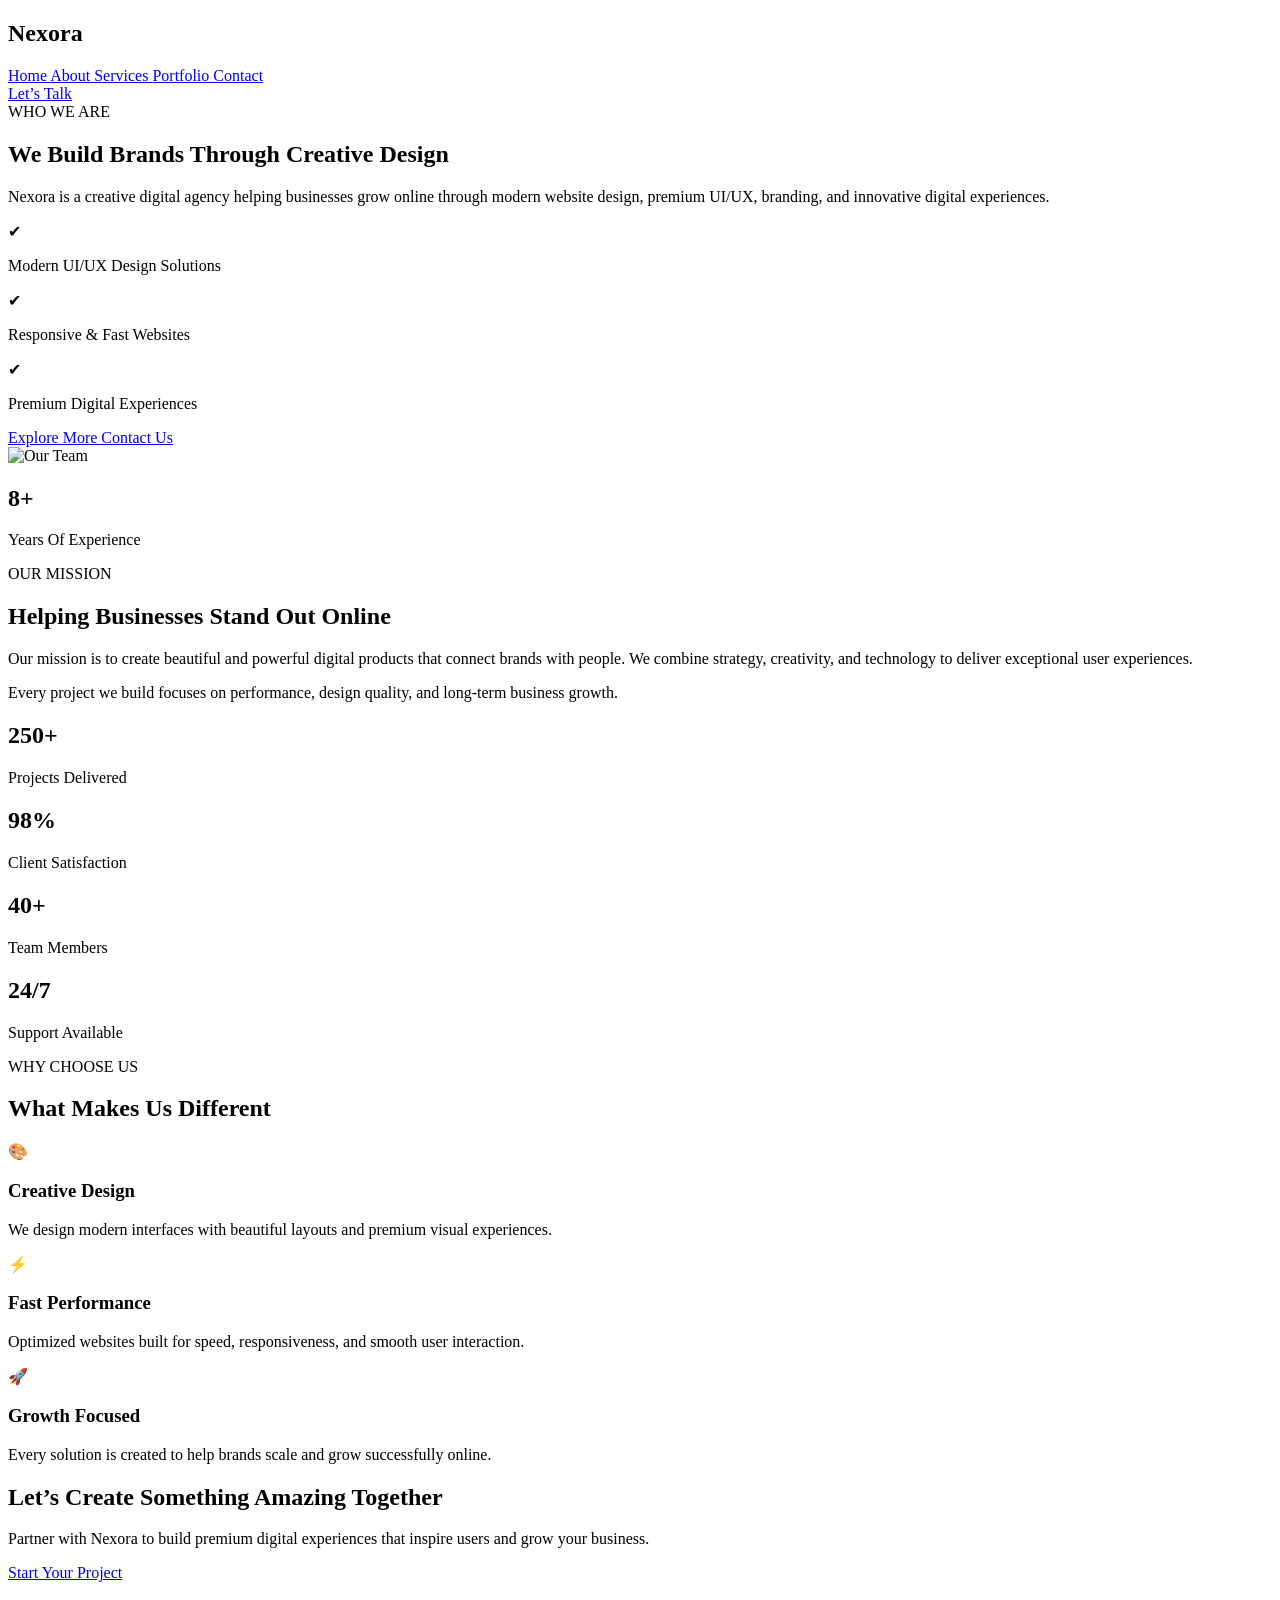
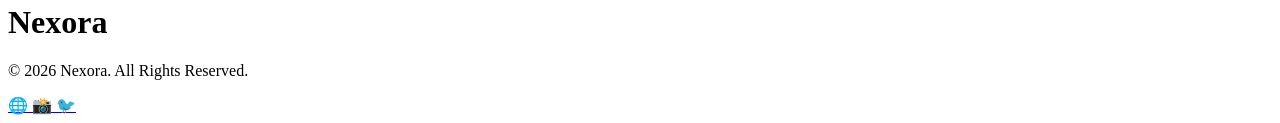
==== about-us.html @ 6b32eebc "create about us page" ====
<!doctype html>
<html lang="en">
  <head>
    <meta charset="UTF-8" />
    <meta name="viewport" content="width=device-width, initial-scale=1.0" />

    <title>About Us - Nexora</title>

    <!-- Tailwind CSS -->
    <script src="https://cdn.tailwindcss.com"></script>
  </head>

  <body class="bg-[#060816] text-white overflow-x-hidden">
    <!-- ================= BACKGROUND EFFECTS ================= -->

    <div
      class="absolute top-0 left-0 w-[500px] h-[500px] bg-cyan-500/10 blur-3xl rounded-full"
    ></div>

    <div
      class="absolute bottom-0 right-0 w-[500px] h-[500px] bg-blue-500/10 blur-3xl rounded-full"
    ></div>

    <!-- ================= NAVBAR ================= -->

    <nav
      class="fixed top-0 left-0 w-full z-50 bg-[#0D1326]/80 backdrop-blur-xl border-b border-white/10"
    >
      <div
        class="max-w-7xl mx-auto px-6 py-5 flex items-center justify-between"
      >
        <!-- Logo -->

        <h1
          class="text-3xl font-black bg-gradient-to-r from-cyan-400 to-blue-500 bg-clip-text text-transparent"
        >
          Nexora
        </h1>

        <!-- Menu -->

        <div class="hidden md:flex items-center gap-10 text-[17px]">
          <a href="#" class="hover:text-cyan-400 duration-300"> Home </a>

          <a href="#" class="text-cyan-400"> About </a>

          <a href="#" class="hover:text-cyan-400 duration-300"> Services </a>

          <a href="#" class="hover:text-cyan-400 duration-300"> Portfolio </a>

          <a href="#" class="hover:text-cyan-400 duration-300"> Contact </a>
        </div>

        <!-- Button -->

        <a
          href="#"
          class="hidden md:block bg-gradient-to-r from-cyan-400 to-blue-500 text-black font-bold px-6 py-3 rounded-full hover:scale-105 duration-300"
        >
          Let’s Talk
        </a>
      </div>
    </nav>

    <!-- ================= HERO SECTION ================= -->

    <section class="pt-40 pb-24 relative">
      <div
        class="max-w-7xl mx-auto px-6 grid lg:grid-cols-2 gap-20 items-center"
      >
        <!-- LEFT CONTENT -->

        <div>
          <span
            class="bg-cyan-500/10 border border-cyan-400/20 px-5 py-2 rounded-full text-cyan-300 text-sm tracking-widest"
          >
            WHO WE ARE
          </span>

          <h1 class="text-5xl md:text-7xl font-black leading-tight mt-8">
            We Build Brands Through
            <span
              class="bg-gradient-to-r from-cyan-400 to-blue-500 bg-clip-text text-transparent"
            >
              Creative Design
            </span>
          </h1>

          <p class="text-gray-400 text-lg leading-9 mt-8 max-w-2xl">
            Nexora is a creative digital agency helping businesses grow online
            through modern website design, premium UI/UX, branding, and
            innovative digital experiences.
          </p>

          <!-- Features -->

          <div class="mt-10 flex flex-col gap-5">
            <div class="flex items-center gap-4">
              <div
                class="w-12 h-12 rounded-2xl bg-gradient-to-r from-cyan-400 to-blue-500 flex items-center justify-center text-black font-black"
              >
                ✔
              </div>

              <p class="text-lg text-gray-300">Modern UI/UX Design Solutions</p>
            </div>

            <div class="flex items-center gap-4">
              <div
                class="w-12 h-12 rounded-2xl bg-gradient-to-r from-blue-500 to-cyan-400 flex items-center justify-center text-black font-black"
              >
                ✔
              </div>

              <p class="text-lg text-gray-300">Responsive & Fast Websites</p>
            </div>

            <div class="flex items-center gap-4">
              <div
                class="w-12 h-12 rounded-2xl bg-gradient-to-r from-cyan-400 to-blue-500 flex items-center justify-center text-black font-black"
              >
                ✔
              </div>

              <p class="text-lg text-gray-300">Premium Digital Experiences</p>
            </div>
          </div>

          <!-- Buttons -->

          <div class="flex flex-wrap gap-5 mt-12">
            <a
              href="#"
              class="bg-gradient-to-r from-cyan-400 to-blue-500 text-black font-bold px-8 py-4 rounded-2xl hover:scale-105 duration-300"
            >
              Explore More
            </a>

            <a
              href="#"
              class="border border-white/10 bg-white/5 hover:bg-white/10 px-8 py-4 rounded-2xl font-semibold duration-300"
            >
              Contact Us
            </a>
          </div>
        </div>

        <!-- RIGHT IMAGE -->

        <div class="relative">
          <!-- Main Image -->

          <div
            class="bg-white/5 border border-white/10 rounded-[40px] p-5 backdrop-blur-xl shadow-2xl shadow-cyan-500/10"
          >
            <img
              src="https://images.unsplash.com/photo-1522071820081-009f0129c71c"
              alt="Our Team"
              class="rounded-[30px] w-full h-[650px] object-cover"
            />
          </div>

          <!-- Floating Card -->

          <div
            class="absolute -bottom-8 -left-8 bg-[#10192F] border border-white/10 rounded-3xl p-8 shadow-2xl"
          >
            <h2 class="text-5xl font-black text-cyan-400">8+</h2>

            <p class="text-gray-400 mt-3 text-lg">Years Of Experience</p>
          </div>
        </div>
      </div>
    </section>

    <!-- ================= COMPANY STORY ================= -->

    <section class="pb-24">
      <div class="max-w-7xl mx-auto px-6">
        <div
          class="bg-white/5 border border-white/10 rounded-[50px] p-10 md:p-16"
        >
          <div class="grid lg:grid-cols-2 gap-20 items-center">
            <!-- LEFT -->

            <div>
              <span class="text-cyan-400 tracking-widest text-sm">
                OUR MISSION
              </span>

              <h2 class="text-5xl font-black leading-tight mt-6">
                Helping Businesses Stand Out Online
              </h2>

              <p class="text-gray-400 text-lg leading-9 mt-8">
                Our mission is to create beautiful and powerful digital products
                that connect brands with people. We combine strategy,
                creativity, and technology to deliver exceptional user
                experiences.
              </p>

              <p class="text-gray-400 text-lg leading-9 mt-6">
                Every project we build focuses on performance, design quality,
                and long-term business growth.
              </p>
            </div>

            <!-- RIGHT STATS -->

            <div class="grid grid-cols-2 gap-8">
              <!-- Stat -->

              <div
                class="bg-[#10192F] border border-white/10 rounded-[30px] p-10 text-center"
              >
                <h2 class="text-5xl font-black text-cyan-400">250+</h2>

                <p class="text-gray-400 mt-4">Projects Delivered</p>
              </div>

              <!-- Stat -->

              <div
                class="bg-[#10192F] border border-white/10 rounded-[30px] p-10 text-center"
              >
                <h2 class="text-5xl font-black text-blue-400">98%</h2>

                <p class="text-gray-400 mt-4">Client Satisfaction</p>
              </div>

              <!-- Stat -->

              <div
                class="bg-[#10192F] border border-white/10 rounded-[30px] p-10 text-center"
              >
                <h2 class="text-5xl font-black text-cyan-400">40+</h2>

                <p class="text-gray-400 mt-4">Team Members</p>
              </div>

              <!-- Stat -->

              <div
                class="bg-[#10192F] border border-white/10 rounded-[30px] p-10 text-center"
              >
                <h2 class="text-5xl font-black text-blue-400">24/7</h2>

                <p class="text-gray-400 mt-4">Support Available</p>
              </div>
            </div>
          </div>
        </div>
      </div>
    </section>

    <!-- ================= WHY CHOOSE US ================= -->

    <section class="pb-24">
      <div class="max-w-7xl mx-auto px-6">
        <!-- Heading -->

        <div class="text-center mb-20">
          <span class="text-cyan-400 tracking-widest text-sm">
            WHY CHOOSE US
          </span>

          <h2 class="text-5xl md:text-6xl font-black mt-6">
            What Makes Us Different
          </h2>
        </div>

        <!-- Grid -->

        <div class="grid md:grid-cols-2 lg:grid-cols-3 gap-10">
          <!-- Card -->

          <div
            class="bg-white/5 border border-white/10 rounded-[35px] p-10 hover:-translate-y-3 duration-300 hover:border-cyan-400/40"
          >
            <div class="text-6xl">🎨</div>

            <h3 class="text-3xl font-black mt-8">Creative Design</h3>

            <p class="text-gray-400 leading-8 mt-5">
              We design modern interfaces with beautiful layouts and premium
              visual experiences.
            </p>
          </div>

          <!-- Card -->

          <div
            class="bg-white/5 border border-white/10 rounded-[35px] p-10 hover:-translate-y-3 duration-300 hover:border-blue-400/40"
          >
            <div class="text-6xl">⚡</div>

            <h3 class="text-3xl font-black mt-8">Fast Performance</h3>

            <p class="text-gray-400 leading-8 mt-5">
              Optimized websites built for speed, responsiveness, and smooth
              user interaction.
            </p>
          </div>

          <!-- Card -->

          <div
            class="bg-white/5 border border-white/10 rounded-[35px] p-10 hover:-translate-y-3 duration-300 hover:border-cyan-400/40"
          >
            <div class="text-6xl">🚀</div>

            <h3 class="text-3xl font-black mt-8">Growth Focused</h3>

            <p class="text-gray-400 leading-8 mt-5">
              Every solution is created to help brands scale and grow
              successfully online.
            </p>
          </div>
        </div>
      </div>
    </section>

    <!-- ================= CTA SECTION ================= -->

    <section class="pb-24">
      <div class="max-w-5xl mx-auto px-6">
        <div
          class="bg-gradient-to-r from-cyan-400 to-blue-500 rounded-[50px] p-16 text-center shadow-2xl"
        >
          <h2 class="text-5xl md:text-6xl font-black text-black leading-tight">
            Let’s Create Something Amazing Together
          </h2>

          <p class="text-black/70 text-lg leading-9 mt-8 max-w-3xl mx-auto">
            Partner with Nexora to build premium digital experiences that
            inspire users and grow your business.
          </p>

          <a
            href="#"
            class="inline-block mt-10 bg-black text-white px-10 py-5 rounded-2xl font-bold hover:scale-105 duration-300"
          >
            Start Your Project
          </a>
        </div>
      </div>
    </section>

    <!-- ================= FOOTER ================= -->

    <footer class="border-t border-white/10 py-10">
      <div
        class="max-w-7xl mx-auto px-6 flex flex-col md:flex-row items-center justify-between gap-5"
      >
        <!-- Logo -->

        <h1
          class="text-2xl font-black bg-gradient-to-r from-cyan-400 to-blue-500 bg-clip-text text-transparent"
        >
          Nexora
        </h1>

        <!-- Copyright -->

        <p class="text-gray-500 text-center">
          © 2026 Nexora. All Rights Reserved.
        </p>

        <!-- Social -->

        <div class="flex gap-5 text-2xl">
          <a href="#" class="hover:text-cyan-400 duration-300"> 🌐 </a>

          <a href="#" class="hover:text-blue-400 duration-300"> 📸 </a>

          <a href="#" class="hover:text-cyan-400 duration-300"> 🐦 </a>
        </div>
      </div>
    </footer>
  </body>
</html>
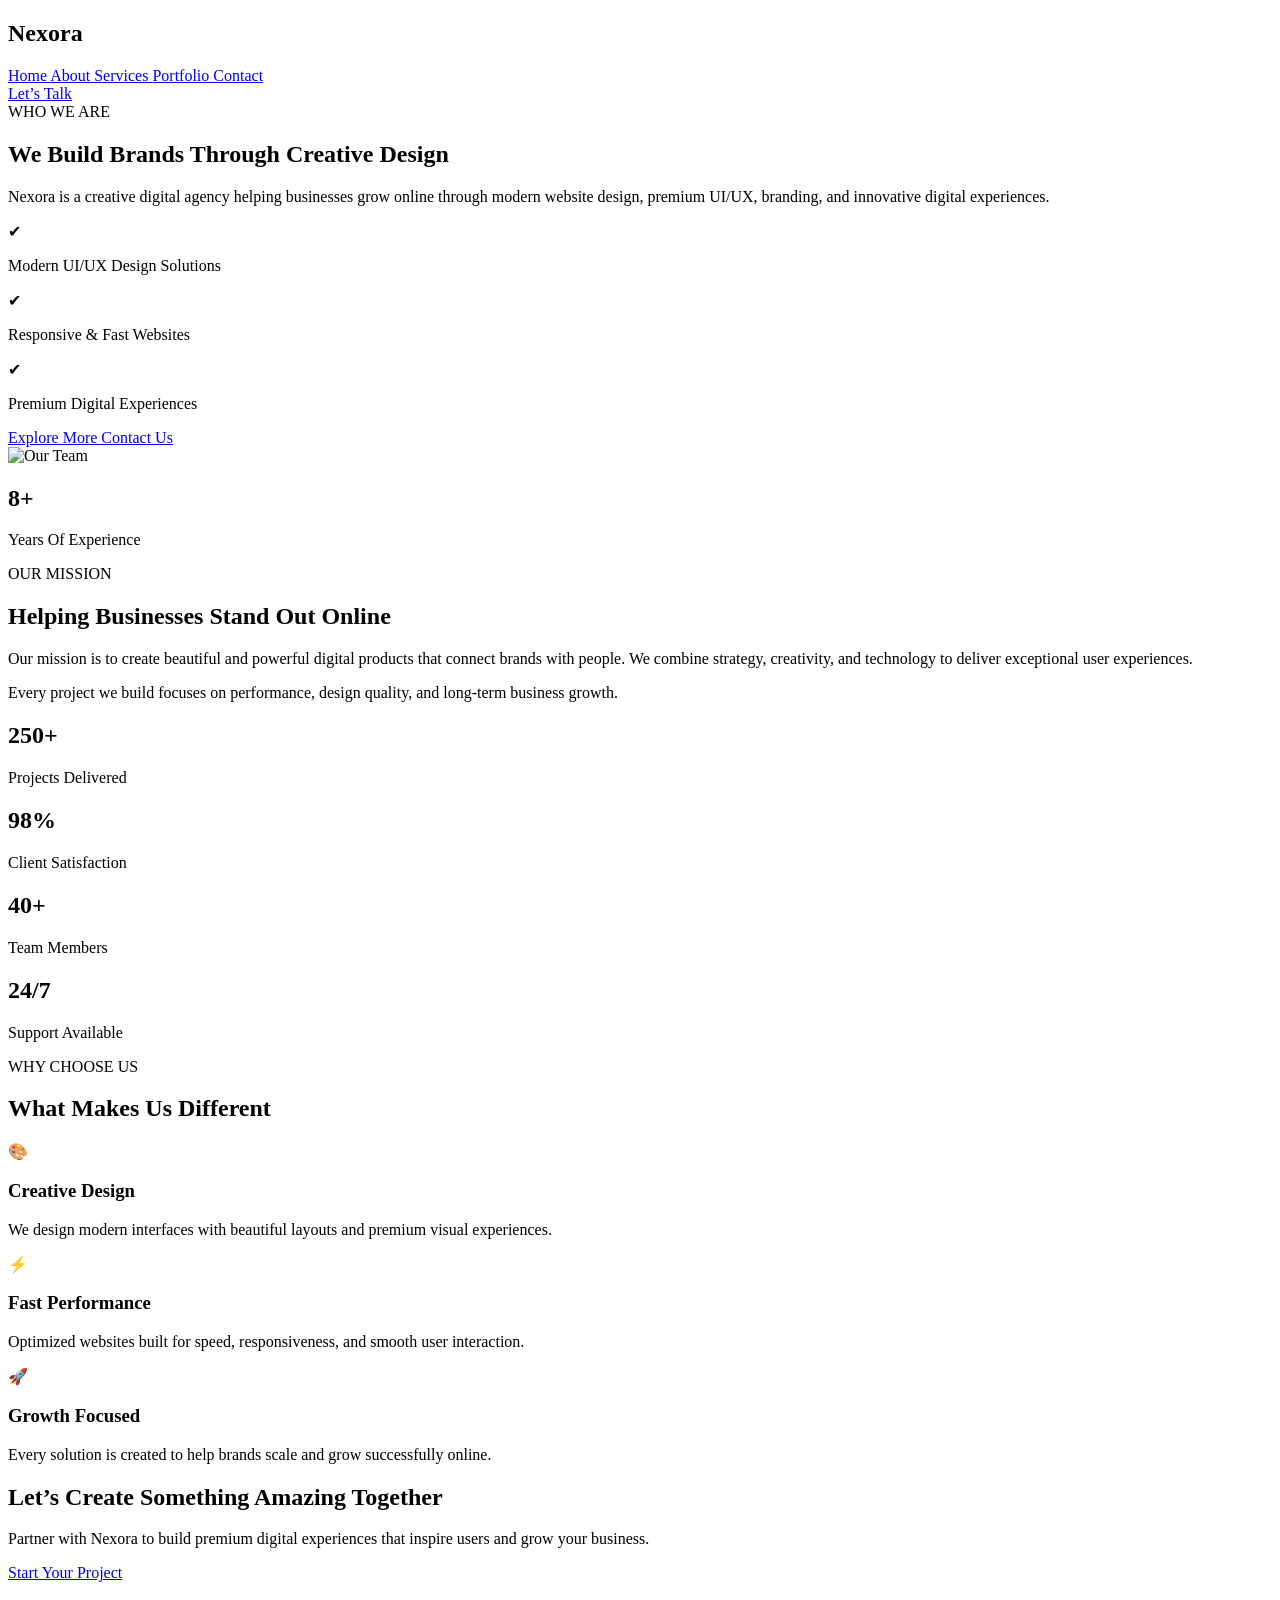
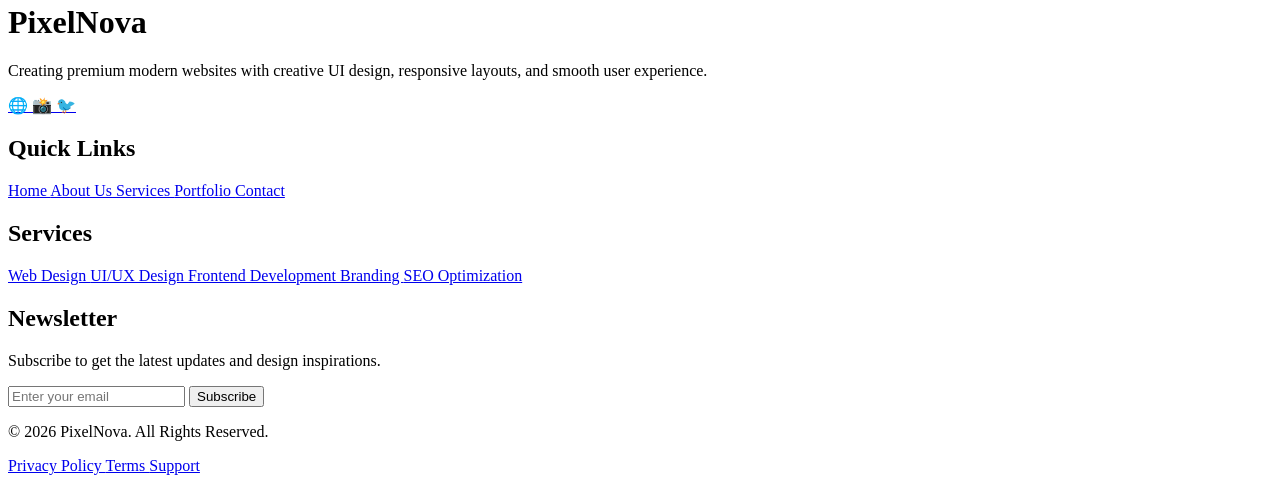
==== commit e66cf541: "create web services" ====
--- a/about-us.html
+++ b/about-us.html
@@ -348,32 +348,174 @@
 
     <!-- ================= FOOTER ================= -->
 
-    <footer class="border-t border-white/10 py-10">
+    <footer
+      class="border-t border-white/10 bg-[#0B1020] pt-20 pb-10 relative overflow-hidden"
+    >
+      <!-- Blur Effects -->
+
       <div
-        class="max-w-7xl mx-auto px-6 flex flex-col md:flex-row items-center justify-between gap-5"
-      >
-        <!-- Logo -->
-
-        <h1
-          class="text-2xl font-black bg-gradient-to-r from-cyan-400 to-blue-500 bg-clip-text text-transparent"
+        class="w-72 h-72 bg-pink-500/20 blur-3xl rounded-full absolute top-0 left-0"
+      ></div>
+
+      <div
+        class="w-72 h-72 bg-violet-500/20 blur-3xl rounded-full absolute bottom-0 right-0"
+      ></div>
+
+      <div class="max-w-7xl mx-auto px-6 relative z-10">
+        <!-- Top Footer -->
+
+        <div
+          class="grid md:grid-cols-2 lg:grid-cols-4 gap-14 pb-16 border-b border-white/10"
         >
-          Nexora
-        </h1>
-
-        <!-- Copyright -->
-
-        <p class="text-gray-500 text-center">
-          © 2026 Nexora. All Rights Reserved.
-        </p>
-
-        <!-- Social -->
-
-        <div class="flex gap-5 text-2xl">
-          <a href="#" class="hover:text-cyan-400 duration-300"> 🌐 </a>
-
-          <a href="#" class="hover:text-blue-400 duration-300"> 📸 </a>
-
-          <a href="#" class="hover:text-cyan-400 duration-300"> 🐦 </a>
+          <!-- About -->
+
+          <div>
+            <h1
+              class="text-3xl font-black bg-gradient-to-r from-pink-400 to-violet-400 bg-clip-text text-transparent"
+            >
+              PixelNova
+            </h1>
+
+            <p class="text-gray-400 leading-8 mt-6">
+              Creating premium modern websites with creative UI design,
+              responsive layouts, and smooth user experience.
+            </p>
+
+            <!-- Social Icons -->
+
+            <div class="flex gap-4 mt-8">
+              <a
+                href="#"
+                class="w-12 h-12 rounded-full bg-white/5 border border-white/10 flex items-center justify-center hover:bg-pink-500 duration-300 text-xl"
+              >
+                🌐
+              </a>
+
+              <a
+                href="#"
+                class="w-12 h-12 rounded-full bg-white/5 border border-white/10 flex items-center justify-center hover:bg-violet-500 duration-300 text-xl"
+              >
+                📸
+              </a>
+
+              <a
+                href="#"
+                class="w-12 h-12 rounded-full bg-white/5 border border-white/10 flex items-center justify-center hover:bg-pink-500 duration-300 text-xl"
+              >
+                🐦
+              </a>
+            </div>
+          </div>
+
+          <!-- Quick Links -->
+
+          <div>
+            <h2 class="text-2xl font-bold mb-8">Quick Links</h2>
+
+            <div class="flex flex-col gap-5 text-gray-400">
+              <a href="index.html" class="hover:text-pink-400 duration-300">
+                Home
+              </a>
+
+              <a href="about-us.html" class="hover:text-pink-400 duration-300">
+                About Us
+              </a>
+
+              <a href="services.html" class="hover:text-pink-400 duration-300">
+                Services
+              </a>
+
+              <a href="portfolio.html" class="hover:text-pink-400 duration-300">
+                Portfolio
+              </a>
+
+              <a
+                href="contact-us.html"
+                class="hover:text-pink-400 duration-300"
+              >
+                Contact
+              </a>
+            </div>
+          </div>
+
+          <!-- Services -->
+
+          <div>
+            <h2 class="text-2xl font-bold mb-8">Services</h2>
+
+            <div class="flex flex-col gap-5 text-gray-400">
+              <a href="#" class="hover:text-violet-400 duration-300">
+                Web Design
+              </a>
+
+              <a href="#" class="hover:text-violet-400 duration-300">
+                UI/UX Design
+              </a>
+
+              <a href="#" class="hover:text-violet-400 duration-300">
+                Frontend Development
+              </a>
+
+              <a href="#" class="hover:text-violet-400 duration-300">
+                Branding
+              </a>
+
+              <a href="#" class="hover:text-violet-400 duration-300">
+                SEO Optimization
+              </a>
+            </div>
+          </div>
+
+          <!-- Newsletter -->
+
+          <div>
+            <h2 class="text-2xl font-bold mb-8">Newsletter</h2>
+
+            <p class="text-gray-400 leading-7 mb-6">
+              Subscribe to get the latest updates and design inspirations.
+            </p>
+
+            <div class="flex flex-col gap-4">
+              <input
+                type="email"
+                placeholder="Enter your email"
+                class="bg-white/5 border border-white/10 rounded-full px-5 py-4 outline-none focus:border-pink-400 placeholder:text-gray-500"
+              />
+
+              <button
+                class="bg-gradient-to-r from-pink-500 to-violet-500 py-4 rounded-full font-bold hover:scale-105 duration-300 shadow-lg shadow-pink-500/20"
+              >
+                Subscribe
+              </button>
+            </div>
+          </div>
+        </div>
+
+        <!-- Bottom Footer -->
+
+        <div
+          class="pt-8 flex flex-col md:flex-row items-center justify-between gap-5"
+        >
+          <p class="text-gray-500 text-center">
+            © 2026 PixelNova. All Rights Reserved.
+          </p>
+
+          <div class="flex gap-8 text-gray-500">
+            <a
+              href="privacy-policy.html"
+              class="hover:text-pink-400 duration-300"
+            >
+              Privacy Policy
+            </a>
+
+            <a href="terms.html" class="hover:text-pink-400 duration-300">
+              Terms
+            </a>
+
+            <a href="support.html" class="hover:text-pink-400 duration-300">
+              Support
+            </a>
+          </div>
         </div>
       </div>
     </footer>
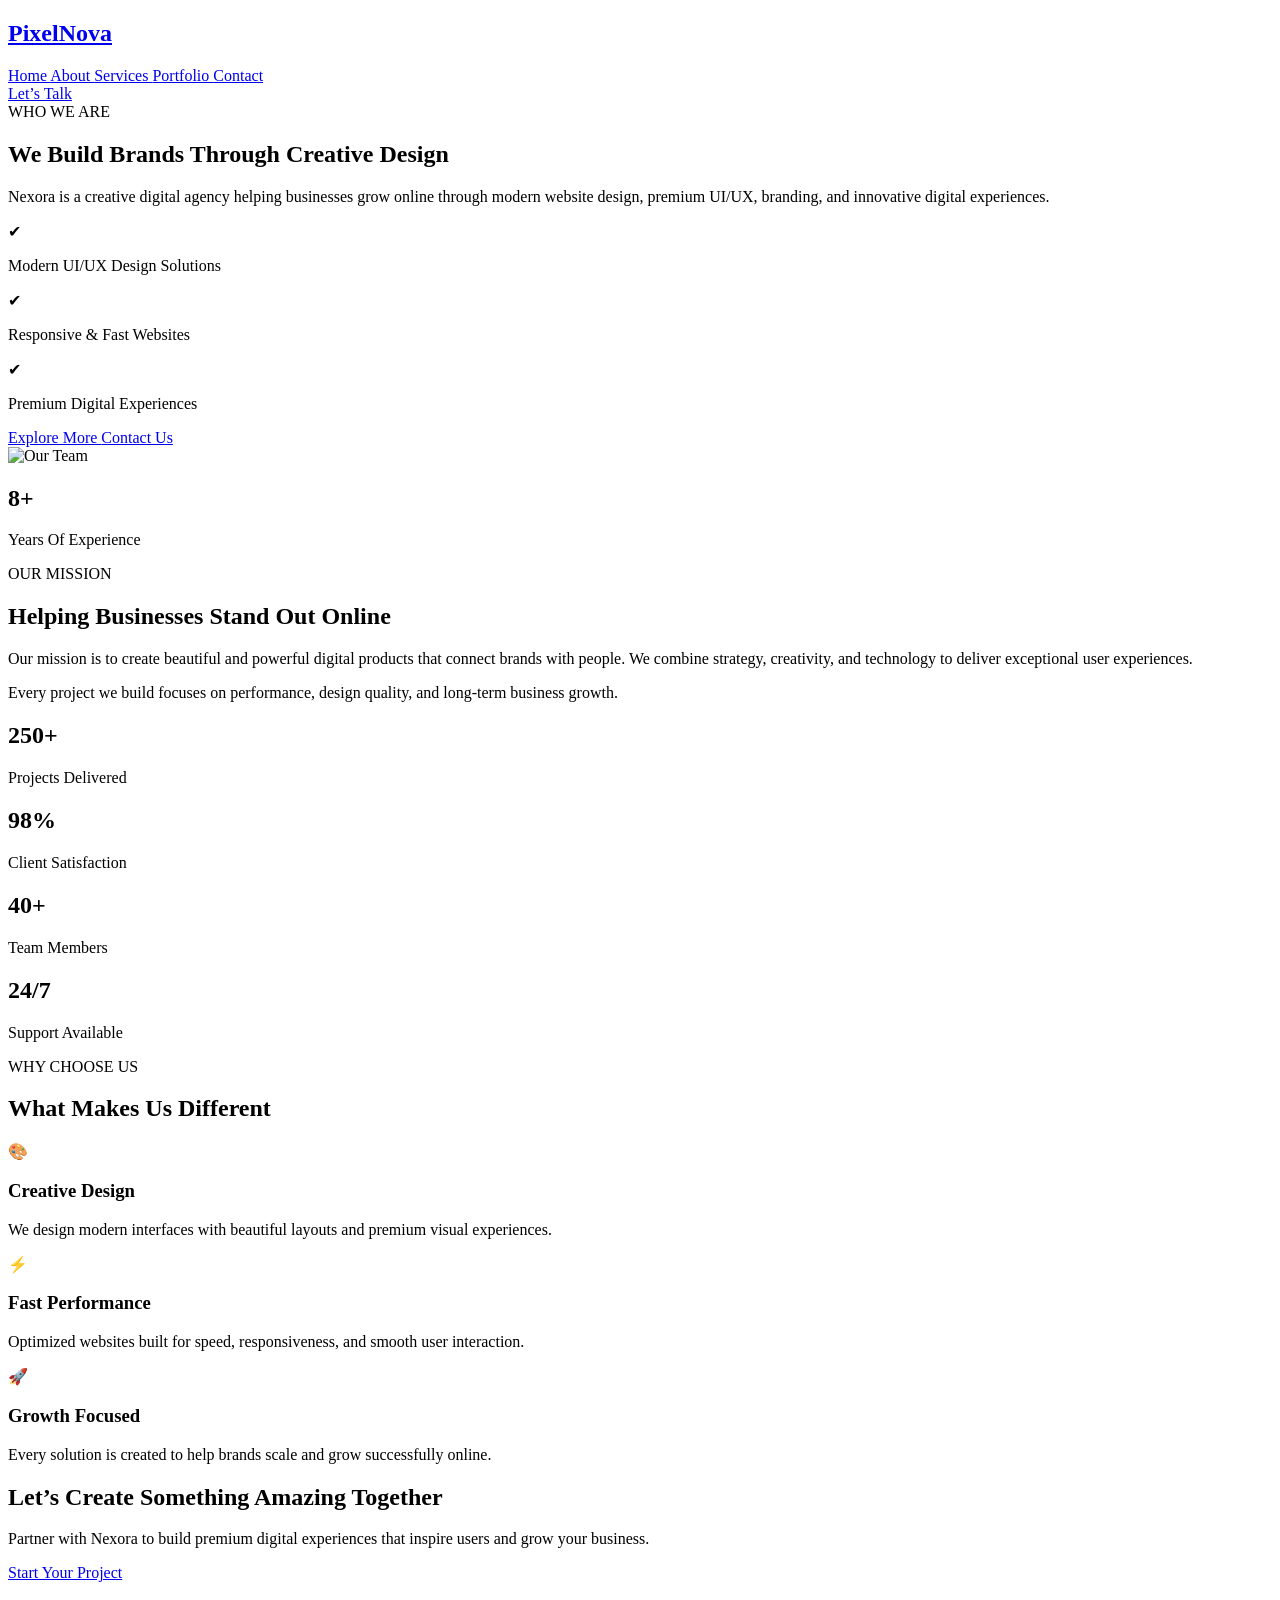
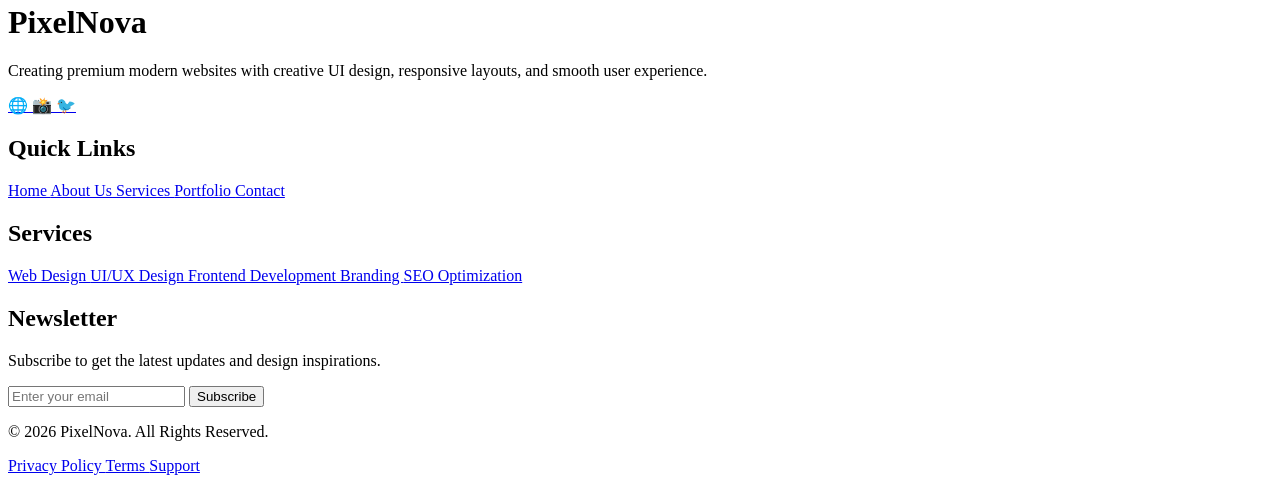
==== commit 1a7c1422: "create ui ux design" ====
--- a/about-us.html
+++ b/about-us.html
@@ -32,9 +32,9 @@
         <!-- Logo -->
 
         <h1
-          class="text-3xl font-black bg-gradient-to-r from-cyan-400 to-blue-500 bg-clip-text text-transparent"
+          class="text-3xl font-black bg-gradient-to-r from-pink-400 to-violet-400 bg-clip-text text-transparent"
         >
-          Nexora
+          <a href="index.html">PixelNova</a>
         </h1>
 
         <!-- Menu -->
@@ -444,7 +444,10 @@
             <h2 class="text-2xl font-bold mb-8">Services</h2>
 
             <div class="flex flex-col gap-5 text-gray-400">
-              <a href="#" class="hover:text-violet-400 duration-300">
+              <a
+                href="web-services.html"
+                class="hover:text-violet-400 duration-300"
+              >
                 Web Design
               </a>
 
